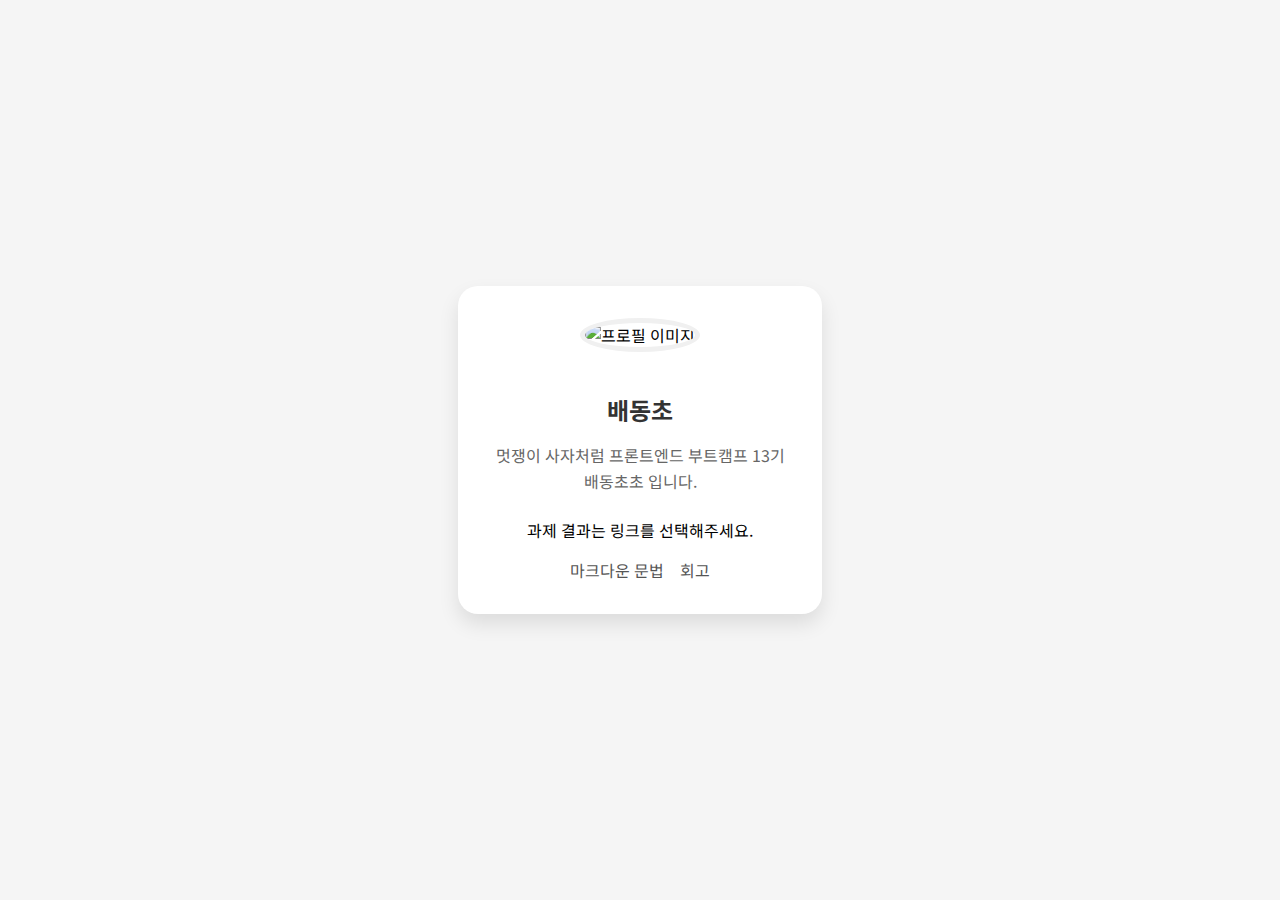
==== index.html @ 4a651d6d "이미지와 프로필 변경경" ====
<!doctype html>
<html lang="ko">
  <head>
    <meta charset="UTF-8" />
    <meta name="viewport" content="width=device-width, initial-scale=1.0" />
    <title>HTML/CSS 과제</title>
    <style>
      body {
        margin: 0;
        padding: 0;
        font-family: "Noto Sans KR", sans-serif;
        background-color: #f5f5f5;
        display: flex;
        justify-content: center;
        align-items: center;
        min-height: 100vh;
      }

      .profile-card {
        background: white;
        border-radius: 20px;
        box-shadow: 0 10px 20px rgba(0, 0, 0, 0.1);
        padding: 2rem;
        width: 300px;
        text-align: center;
      }

      .profile-image {
        width: 150px;
        height: 150px;
        border-radius: 50%;
        margin-bottom: 1.5rem;
        object-fit: cover;
        border: 5px solid #f0f0f0;
      }

      .name {
        font-size: 1.5rem;
        font-weight: bold;
        color: #333;
        margin-bottom: 0.5rem;
      }

      .bio {
        color: #666;
        line-height: 1.6;
        margin-bottom: 1.5rem;
      }

      .homework-links {
        display: flex;
        justify-content: center;
        gap: 1rem;
        margin: 0;
        padding: 0;
        list-style: none;
      }

      .homework-links a {
        color: #555;
        text-decoration: none;
        transition: color 0.3s ease;
      }

      .homework-links a:hover {
        color: #007bff;
      }
    </style>
    <link
      href="https://fonts.googleapis.com/css2?family=Noto+Sans+KR:wght@400;700&display=swap"
      rel="stylesheet"
    />
    <link
      rel="stylesheet"
      href="https://cdnjs.cloudflare.com/ajax/libs/font-awesome/5.15.4/css/all.min.css"
    />
  </head>
  <body>
    <div class="profile-card">
      <img
        src="./src/assets/images/jiwon.jpeg"
        alt="프로필 이미지"
        class="profile-image"
      />
      <h1 class="name">배동초</h1>
      <p class="bio">멋쟁이 사자처럼 프론트엔드 부트캠프 13기 배동초초 입니다.</p>
      <p>과제 결과는 링크를 선택해주세요.</p>
      <ul class="homework-links">
        <li><a href="./src/md/markdown.md">마크다운 문법</a></li>
        <li><a href="./src/md/retrospect.md">회고</a</li>
      </ul>
    </div>
  </body>
</html>
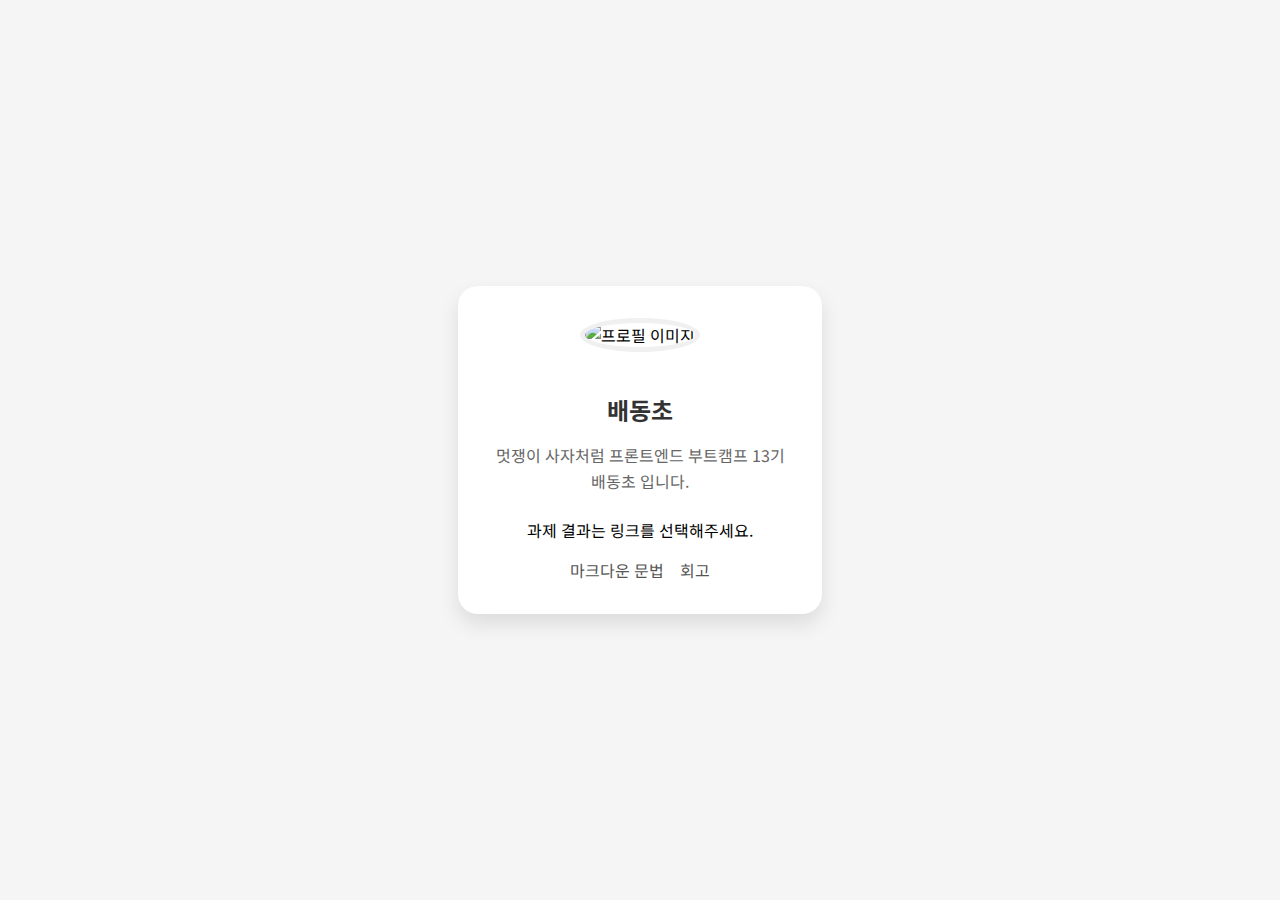
==== commit 4099fd03: "이름 재수정정" ====
--- a/index.html
+++ b/index.html
@@ -83,7 +83,7 @@
         class="profile-image"
       />
       <h1 class="name">배동초</h1>
-      <p class="bio">멋쟁이 사자처럼 프론트엔드 부트캠프 13기 배동초초 입니다.</p>
+      <p class="bio">멋쟁이 사자처럼 프론트엔드 부트캠프 13기 배동초 입니다.</p>
       <p>과제 결과는 링크를 선택해주세요.</p>
       <ul class="homework-links">
         <li><a href="./src/md/markdown.md">마크다운 문법</a></li>
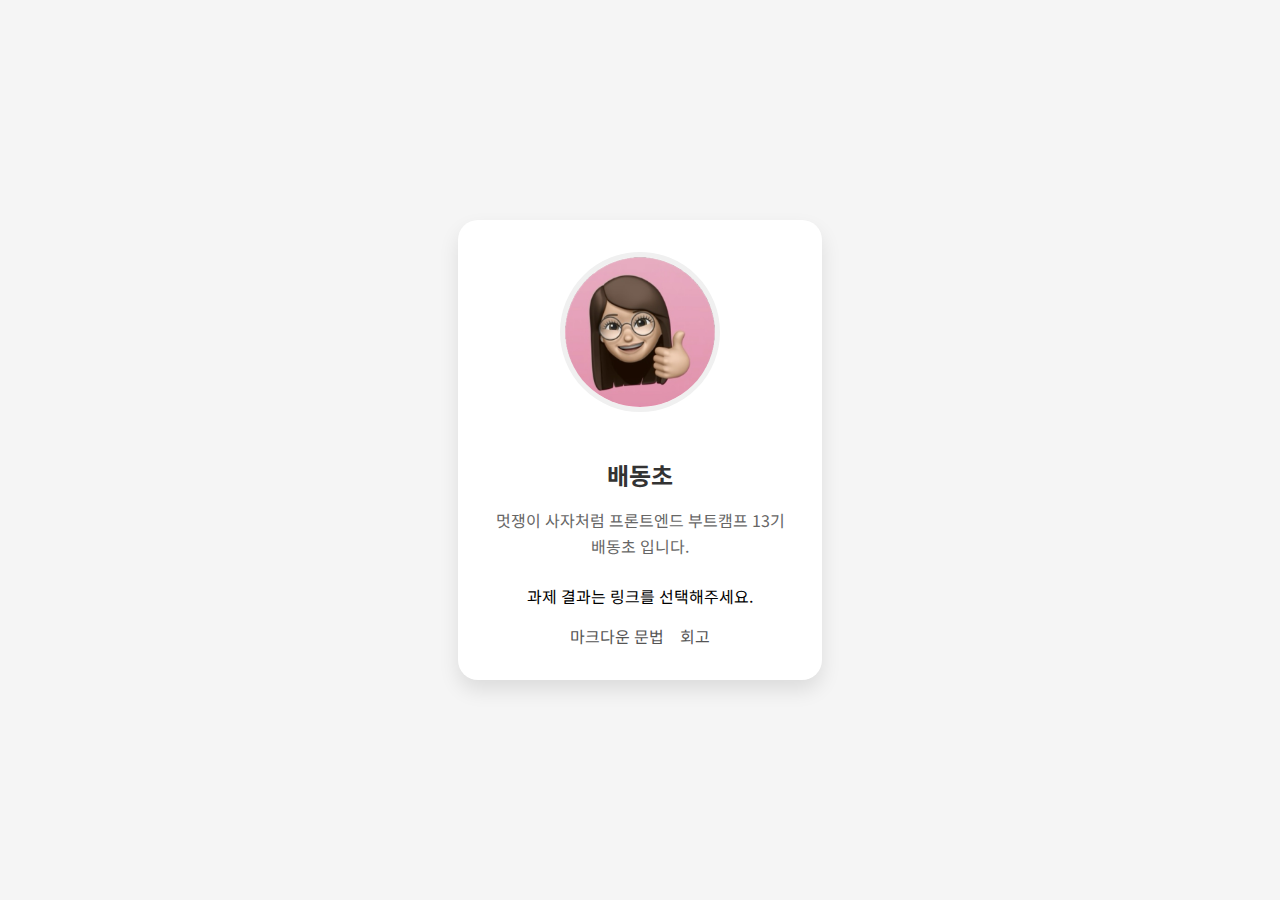
==== commit 29d6cb1f: "과제 제출 과정정" ====
--- a/index.html
+++ b/index.html
@@ -78,7 +78,7 @@
   <body>
     <div class="profile-card">
       <img
-        src="./src/assets/images/jiwon.jpeg"
+        src="./src/assets/images/iphon.png"
         alt="프로필 이미지"
         class="profile-image"
       />
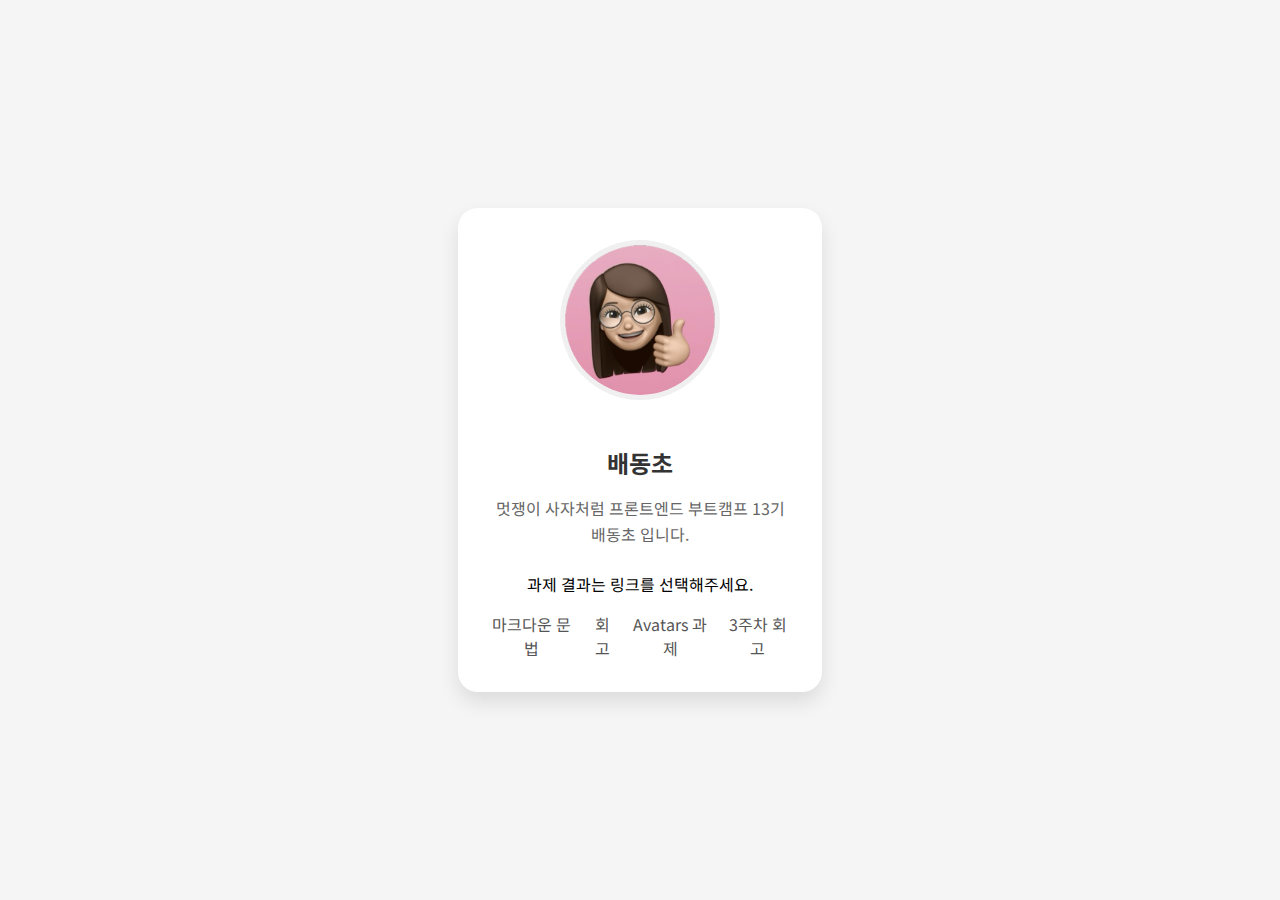
==== commit cd02b1d5: "README 수정" ====
--- a/index.html
+++ b/index.html
@@ -88,6 +88,8 @@
       <ul class="homework-links">
         <li><a href="./src/md/markdown.md">마크다운 문법</a></li>
         <li><a href="./src/md/retrospect.md">회고</a</li>
+          <li><a href="./src/avatars/avatars.html">Avatars 과제</a></li>
+          <li><a href="./src/avatars/avatars.md">3주차 회고</a></li>
       </ul>
     </div>
   </body>
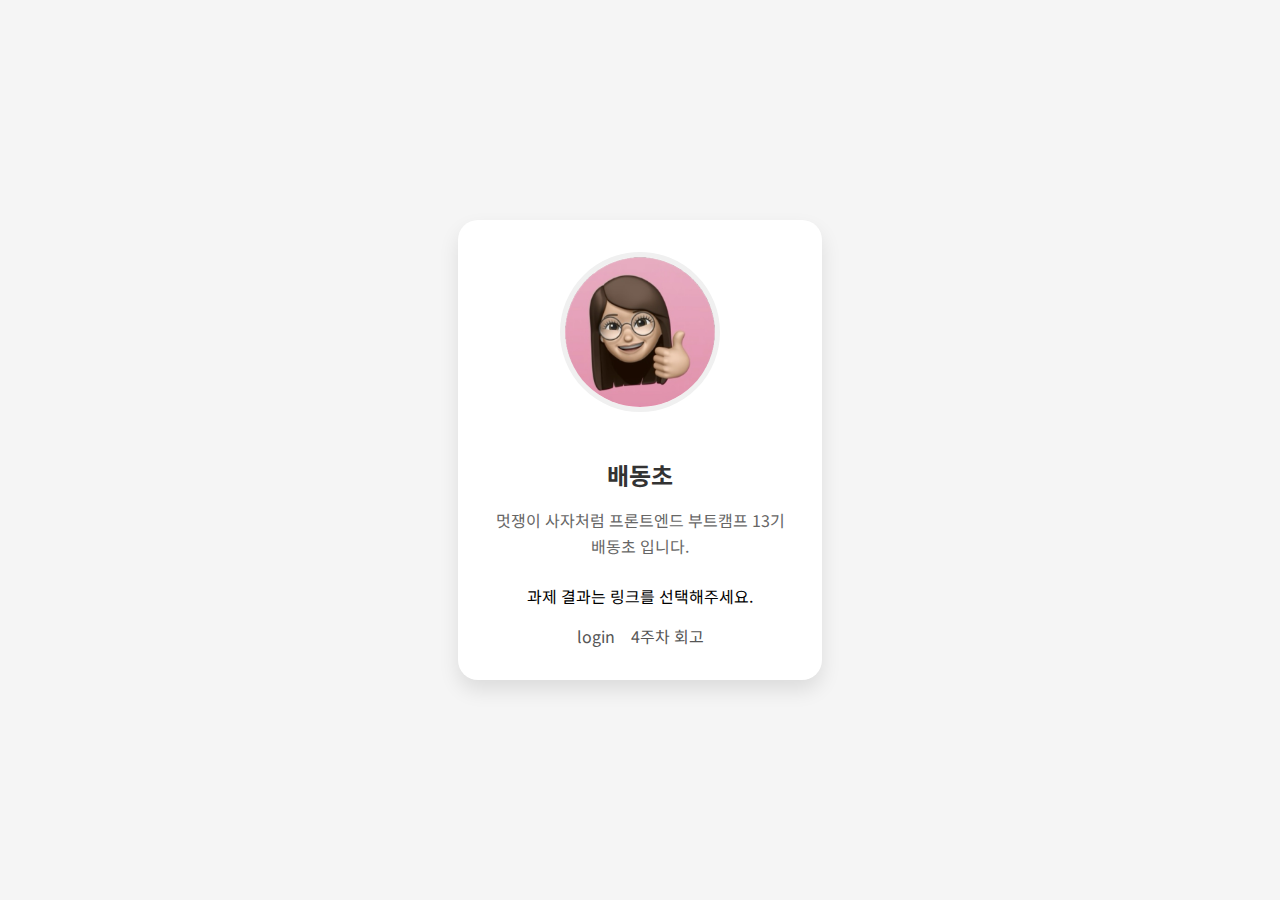
==== commit 477e6de4: "4주차 index" ====
--- a/index.html
+++ b/index.html
@@ -86,10 +86,12 @@
       <p class="bio">멋쟁이 사자처럼 프론트엔드 부트캠프 13기 배동초 입니다.</p>
       <p>과제 결과는 링크를 선택해주세요.</p>
       <ul class="homework-links">
-        <li><a href="./src/md/markdown.md">마크다운 문법</a></li>
+        <!-- <li><a href="./src/md/markdown.md">마크다운 문법</a></li>
         <li><a href="./src/md/retrospect.md">회고</a</li>
           <li><a href="./src/avatars/avatars.html">Avatars 과제</a></li>
-          <li><a href="./src/avatars/avatars.md">3주차 회고</a></li>
+          <li><a href="./src/avatars/avatars.md">3주차 회고</a></li> -->
+        <li><a href="./src/login/login.html">login</a></li>
+        <li><a href="./src/login/login.md">4주차 회고</a></li>
       </ul>
     </div>
   </body>
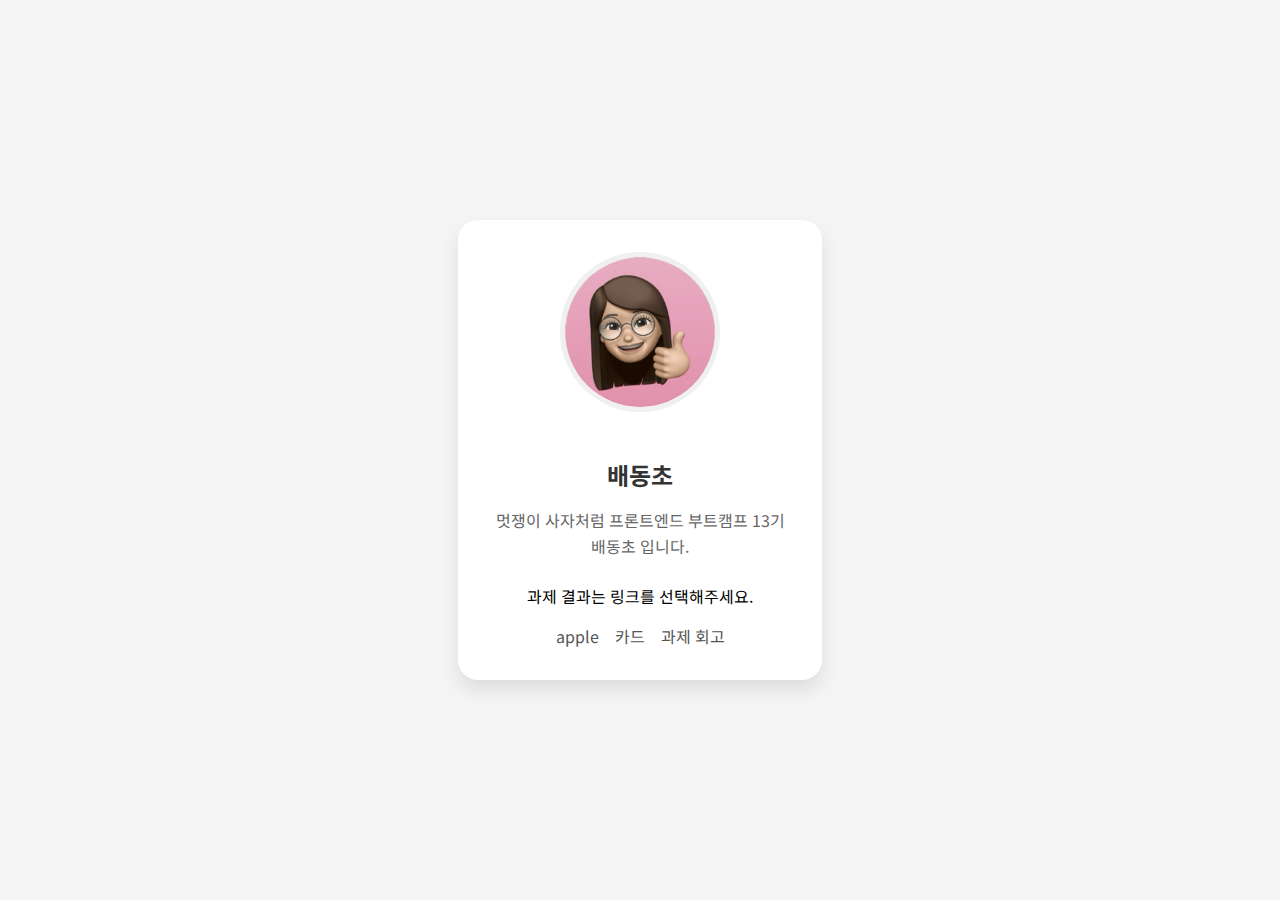
==== commit 50346389: "HTML 5주차" ====
--- a/index.html
+++ b/index.html
@@ -66,22 +66,12 @@
         color: #007bff;
       }
     </style>
-    <link
-      href="https://fonts.googleapis.com/css2?family=Noto+Sans+KR:wght@400;700&display=swap"
-      rel="stylesheet"
-    />
-    <link
-      rel="stylesheet"
-      href="https://cdnjs.cloudflare.com/ajax/libs/font-awesome/5.15.4/css/all.min.css"
-    />
+    <link href="https://fonts.googleapis.com/css2?family=Noto+Sans+KR:wght@400;700&display=swap" rel="stylesheet" />
+    <link rel="stylesheet" href="https://cdnjs.cloudflare.com/ajax/libs/font-awesome/5.15.4/css/all.min.css" />
   </head>
   <body>
     <div class="profile-card">
-      <img
-        src="./src/assets/images/iphon.png"
-        alt="프로필 이미지"
-        class="profile-image"
-      />
+      <img src="./src/assets/images/iphon.png" alt="프로필 이미지" class="profile-image" />
       <h1 class="name">배동초</h1>
       <p class="bio">멋쟁이 사자처럼 프론트엔드 부트캠프 13기 배동초 입니다.</p>
       <p>과제 결과는 링크를 선택해주세요.</p>
@@ -90,8 +80,11 @@
         <li><a href="./src/md/retrospect.md">회고</a</li>
           <li><a href="./src/avatars/avatars.html">Avatars 과제</a></li>
           <li><a href="./src/avatars/avatars.md">3주차 회고</a></li> -->
-        <li><a href="./src/login/login.html">login</a></li>
-        <li><a href="./src/login/login.md">4주차 회고</a></li>
+        <!-- <li><a href="./src/login/login.html">login</a></li>
+        <li><a href="./src/login/login.md">4주차 회고</a></li> -->
+        <li><a href="./src/apple/apple.html">apple</a></li>
+        <li><a href="./src/apple/card-component.html">카드</a></li>
+        <li><a href="./src/apple/apple.md">과제 회고</a></li>
       </ul>
     </div>
   </body>
